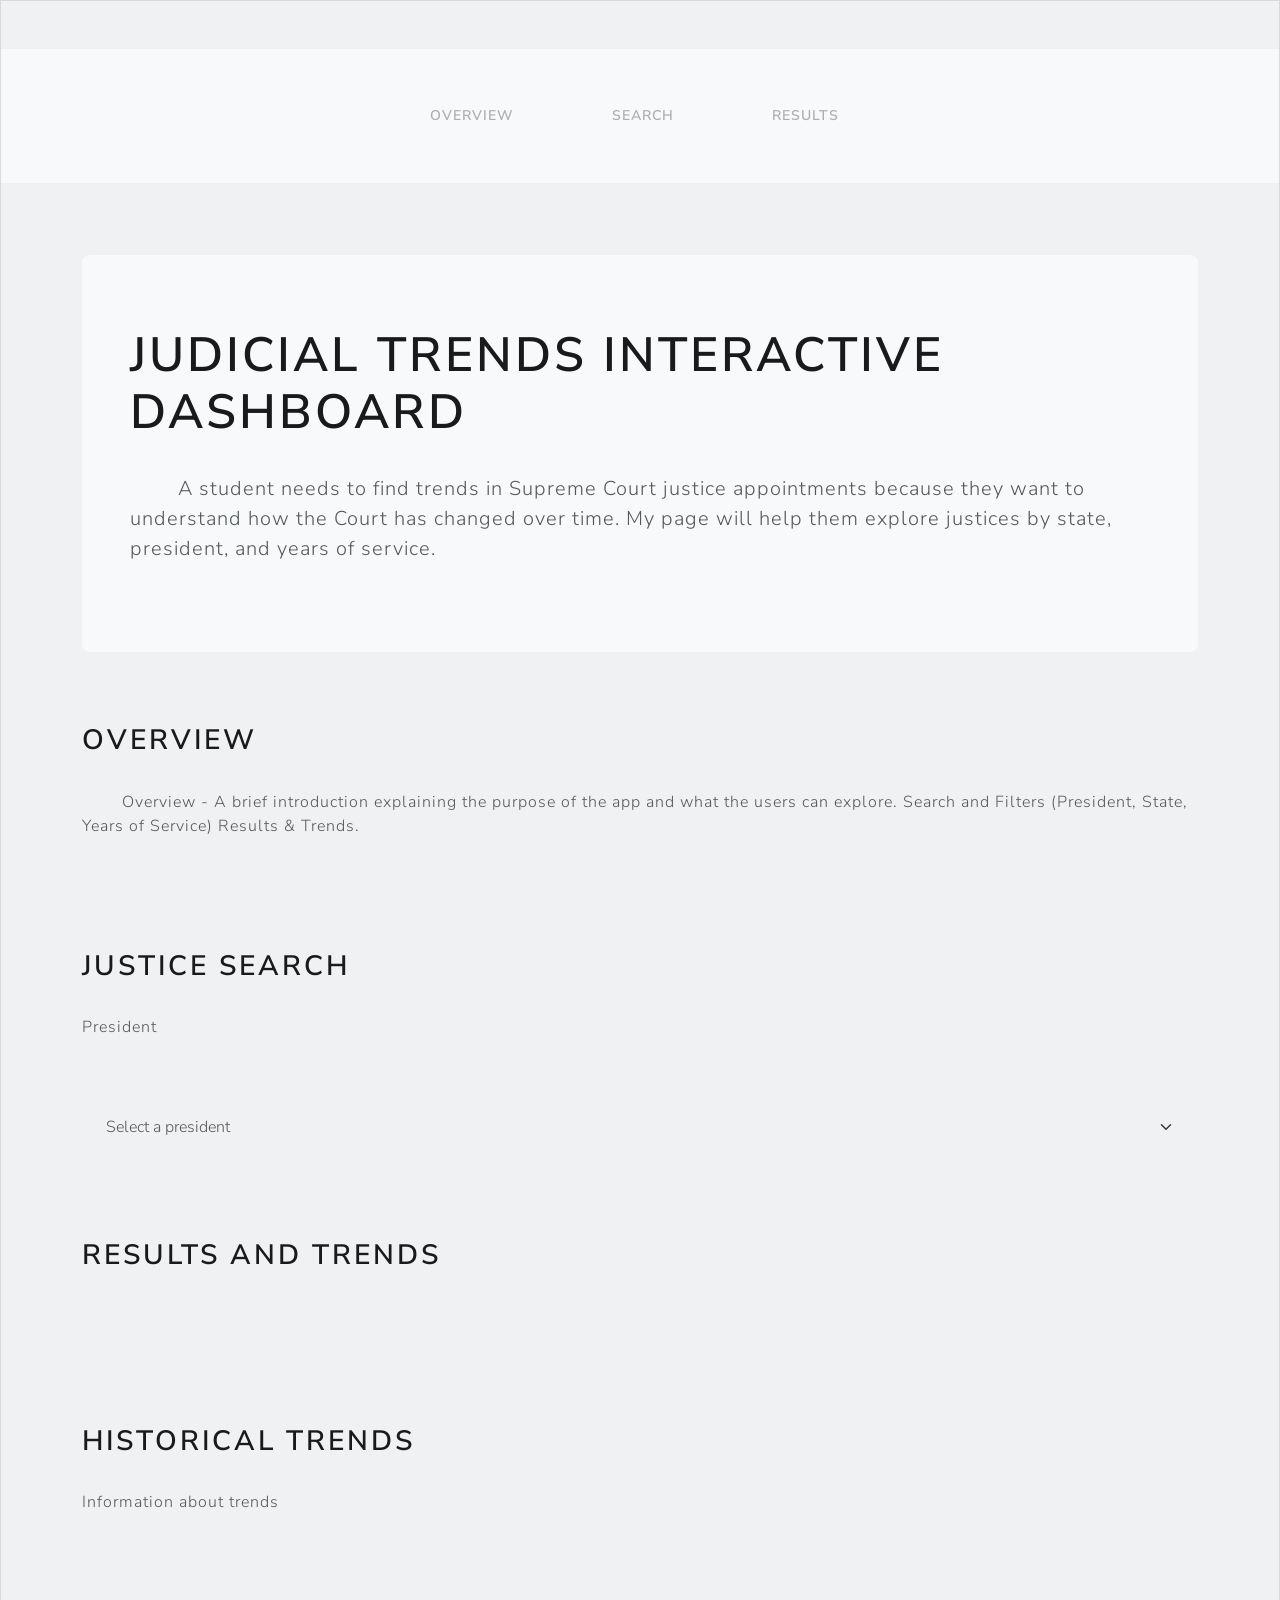
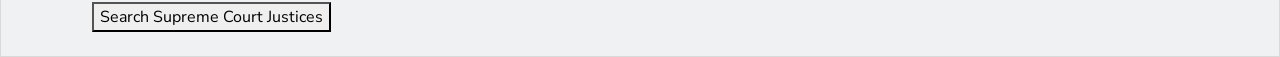
==== index.index.html @ 9c90aeda "add refreshed JavaScript/HTML" ====
﻿<!DOCTYPE html>
<html lang="en">
<head>
<meta charset="utf-8">
<meta name="viewport" content="width=device-width, initial-scale=1">

<title>Judicial Trends Interactive Dashboard: Search Supreme Court Justices</title>
<link rel="stylesheet" href="css/bootstrap.min.css">
</head>
<body class="bg-light">
  <header>
    <nav class="navbar navbar-expand-lg bg-body-tertiary">
    <div class="container">
      <section id="links">
        <ul class="navbar-nav ms-auto">
          <li class="nav-item"><a class="nav-link" href="#overview">Overview</a></li>
          <li class="nav-item"><a class="nav-link" href="#search">Search</a></li>
          <li class="nav-item"><a class="nav-link" href="page-2.html">Results</a></li>
        </ul>
      </section>
    </div>
    </nav>
  </header>

  <main class="container">
    <div class="p-5 mb-4 bg-body-tertiary rounded-3">
      <h1 class="display-5 fw-bold">Judicial Trends Interactive Dashboard</h1>
      <p class="fs-4">
        A student needs to find trends in Supreme Court justice appointments because they want to understand how the Court has changed over time. My page will help them explore justices by state, president, and years of service.
      </p>
    </div>



    <section id="overview" class="mb-5">
      <h2 class="fw-bold">Overview</h2>
      <p>
        Overview - A brief introduction explaining the purpose of the app and what the users can explore. Search and Filters (President, State, Years of Service) Results & Trends.
      </p>
    </section>





    <h2 class="fw-bold">Justice Search</h2>
    <p>President</p>

<!-- President Select Choice Menu -->
    <div class="mb-3">
      <select id="president-select" class="form-select">
        <option value="">Select a president</option>
        <option value="Washington">George Washington</option>
        <option value="Lincoln">Abraham Lincoln</option>
        <option value="FDR">Franklin D. Roosevelt</option>
        <option value="Reagan">Ronald Reagan</option>
        <option value="Richard Nixon">Richard Nixon</option>
        <option value="Trump">Donald Trump</option>
      </select>
    </div>

<!-- Result Display -->
  <section id="results" class="mb-5">
    <h2 class="fw-bold">Results and Trends</h2>
    <div id="results-list"></div>
  </section>



  <section id="historical-trends" class="mb-5">
    <h2 class="fw-bold">Historical Trends</h2>
    <p id="trends">Information about trends</p>
  </section>

  <button id="justice-name-button">Search Supreme Court Justices</button>

  </section>
</main>

  <script src="script.script.js"></script>
</body>
</html>
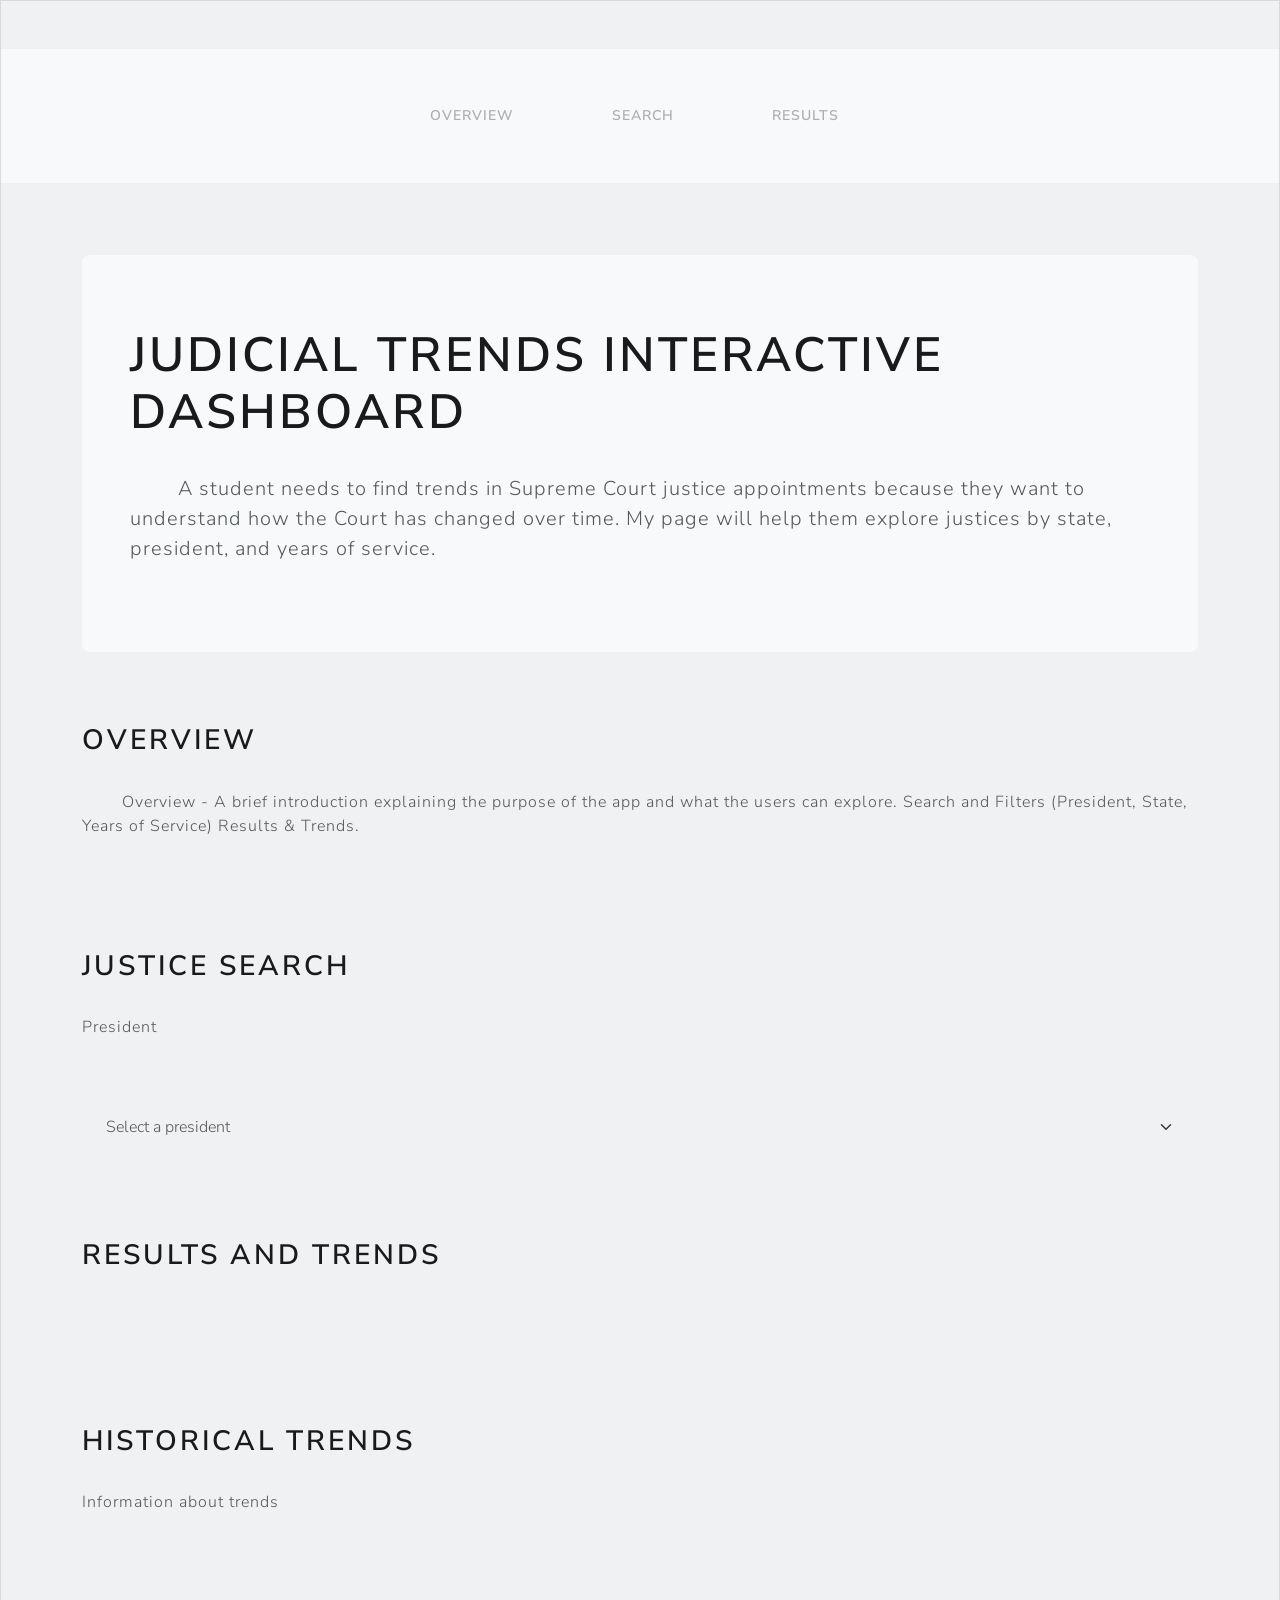
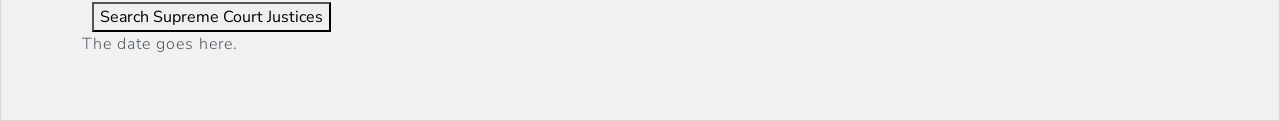
==== commit 0b76f890: "add date" ====
--- a/index.index.html
+++ b/index.index.html
@@ -15,7 +15,7 @@
         <ul class="navbar-nav ms-auto">
           <li class="nav-item"><a class="nav-link" href="#overview">Overview</a></li>
           <li class="nav-item"><a class="nav-link" href="#search">Search</a></li>
-          <li class="nav-item"><a class="nav-link" href="page-2.html">Results</a></li>
+          <li class="nav-item"><a class="nav-link" href="#results">Results</a></li>
         </ul>
       </section>
     </div>
@@ -46,7 +46,7 @@
     <h2 class="fw-bold">Justice Search</h2>
     <p>President</p>
 
-<!-- President Select Choice Menu -->
+
     <div class="mb-3">
       <select id="president-select" class="form-select">
         <option value="">Select a president</option>
@@ -59,7 +59,7 @@
       </select>
     </div>
 
-<!-- Result Display -->
+
   <section id="results" class="mb-5">
     <h2 class="fw-bold">Results and Trends</h2>
     <div id="results-list"></div>
@@ -73,7 +73,9 @@
   </section>
 
   <button id="justice-name-button">Search Supreme Court Justices</button>
-
+   <p id="greeting-1" greeting.textContent=now.getHours();>The date goes here.</p>
+   <p id="stamp-1" stamp.textContent=now.toDateString();></p>
+   
   </section>
 </main>
 
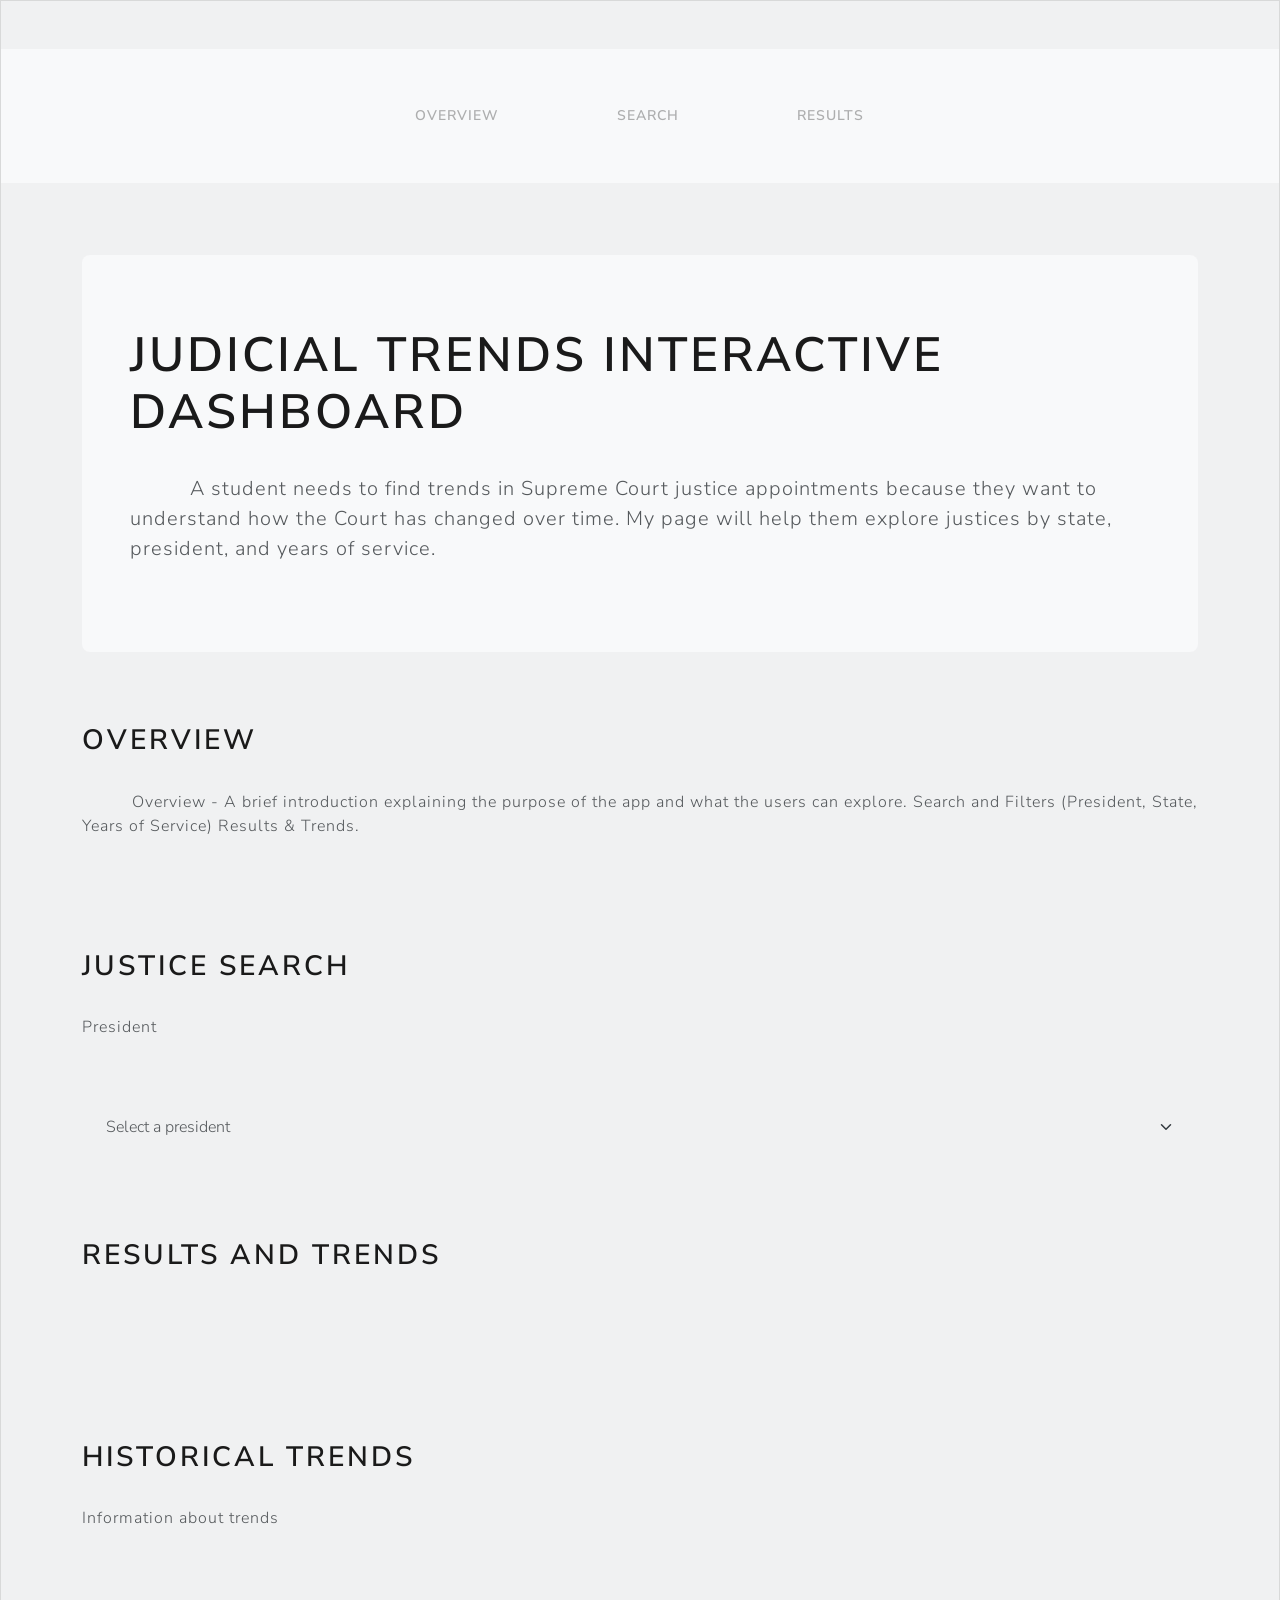
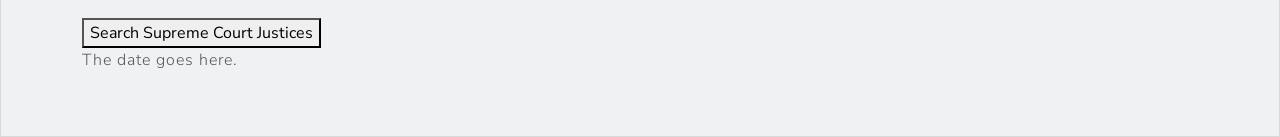
==== commit 90b30b03: "add parameter" ====
--- a/index.index.html
+++ b/index.index.html
@@ -1,84 +1,94 @@
 ﻿<!DOCTYPE html>
 <html lang="en">
-<head>
-<meta charset="utf-8">
-<meta name="viewport" content="width=device-width, initial-scale=1">
+  <head>
+    <meta charset="utf-8">
+    <meta name="viewport" content="width=device-width, initial-scale=1">
 
-<title>Judicial Trends Interactive Dashboard: Search Supreme Court Justices</title>
-<link rel="stylesheet" href="css/bootstrap.min.css">
-</head>
-<body class="bg-light">
-  <header>
-    <nav class="navbar navbar-expand-lg bg-body-tertiary">
-    <div class="container">
-      <section id="links">
-        <ul class="navbar-nav ms-auto">
-          <li class="nav-item"><a class="nav-link" href="#overview">Overview</a></li>
-          <li class="nav-item"><a class="nav-link" href="#search">Search</a></li>
-          <li class="nav-item"><a class="nav-link" href="#results">Results</a></li>
-        </ul>
-      </section>
-    </div>
-    </nav>
-  </header>
+    <title>Judicial Trends Interactive Dashboard: Search Supreme Court Justices</title>
+    <link rel="stylesheet" href="css/bootstrap.min.css">
+  </head>
 
-  <main class="container">
-    <div class="p-5 mb-4 bg-body-tertiary rounded-3">
-      <h1 class="display-5 fw-bold">Judicial Trends Interactive Dashboard</h1>
-      <p class="fs-4">
-        A student needs to find trends in Supreme Court justice appointments because they want to understand how the Court has changed over time. My page will help them explore justices by state, president, and years of service.
-      </p>
-    </div>
+  <body class="bg-light">
+    <header>
+      <nav class="navbar navbar-expand-lg bg-body-tertiary">
+        <div class="container">
+		
 
 
 
-    <section id="overview" class="mb-5">
-      <h2 class="fw-bold">Overview</h2>
-      <p>
-        Overview - A brief introduction explaining the purpose of the app and what the users can explore. Search and Filters (President, State, Years of Service) Results & Trends.
-      </p>
-    </section>
+          <section id="links">
+            <ul class="navbar-nav ms-auto">
+              <li class="nav-item"><a class="nav-link" href="#overview">Overview</a></li>
+              <li class="nav-item"><a class="nav-link" href="#search">Search</a></li>
+              <li class="nav-item"><a class="nav-link" href="results">Results</a></li>
+            </ul>
+          </section>
+        </div>
+      </nav>
+    </header>
+
+    <main class="container">
+      <div class="p-5 mb-4 bg-body-tertiary rounded-3">
+        <h1 class="display-5 fw-bold">Judicial Trends Interactive Dashboard</h1>
+        <p class="fs-4">
+          A student needs to find trends in Supreme Court justice appointments because they want to understand how the Court has changed over time. My page will help them explore justices by state, president, and years of service.
+        </p>
+      </div>
+
+
+
+      <section id="overview" class="mb-5">
+        <h2 class="fw-bold">Overview</h2>
+        <p>
+          Overview - A brief introduction explaining the purpose of the app and what the users can explore. Search and Filters (President, State, Years of Service) Results & Trends.
+        </p>
+      </section>
+	
+	
+
+ <h2 class="fw-bold">Justice Search</h2>
+        <p>President</p>
 
 
 
 
 
-    <h2 class="fw-bold">Justice Search</h2>
-    <p>President</p>
-
-
-    <div class="mb-3">
-      <select id="president-select" class="form-select">
-        <option value="">Select a president</option>
-        <option value="Washington">George Washington</option>
-        <option value="Lincoln">Abraham Lincoln</option>
-        <option value="FDR">Franklin D. Roosevelt</option>
-        <option value="Reagan">Ronald Reagan</option>
-        <option value="Richard Nixon">Richard Nixon</option>
-        <option value="Trump">Donald Trump</option>
-      </select>
-    </div>
-
-
-  <section id="results" class="mb-5">
-    <h2 class="fw-bold">Results and Trends</h2>
-    <div id="results-list"></div>
-  </section>
 
 
 
-  <section id="historical-trends" class="mb-5">
-    <h2 class="fw-bold">Historical Trends</h2>
-    <p id="trends">Information about trends</p>
-  </section>
 
-  <button id="justice-name-button">Search Supreme Court Justices</button>
-   <p id="greeting-1" greeting.textContent=now.getHours();>The date goes here.</p>
-   <p id="stamp-1" stamp.textContent=now.toDateString();></p>
-   
-  </section>
-</main>
+        <div class="mb-3">
+          <select id="president-select" class="form-select">
+            <option value="">Select a president</option>
+            <option value="Washington">George Washington</option>
+            <option value="Lincoln">Abraham Lincoln</option>
+            <option value="FDR">Franklin D. Roosevelt</option>
+            <option value="Reagan">Ronald Reagan</option>
+            <option value="Richard Nixon">Richard Nixon</option>
+            <option value="Trump">Donald Trump</option>
+          </select>
+        </div>
 
-  <script src="script.script.js"></script>
-</body>
+      <section id="results" class="mb-5">
+        <h2 class="fw-bold">Results and Trends</h2>
+        <p id="results-list"></p>
+      </section>
+
+
+
+      <section id="historical-trends" class="mb-5">
+        <h2 class="fw-bold">Historical Trends</h2>
+        <p id="trends">Information about trends</p>
+      </section>
+
+	  <button id="justice-name-button">Search Supreme Court Justices</button>
+	  <p id="greeting-1" greeting.textContent=now.getHours();>The date goes here.</p>
+	  <p id="stamp-1" stamp.textContent=now.toDateString();></p>
+
+
+      </section>
+    </main>
+
+    <script src="script.script.js"></script>
+  </body>
 </html>
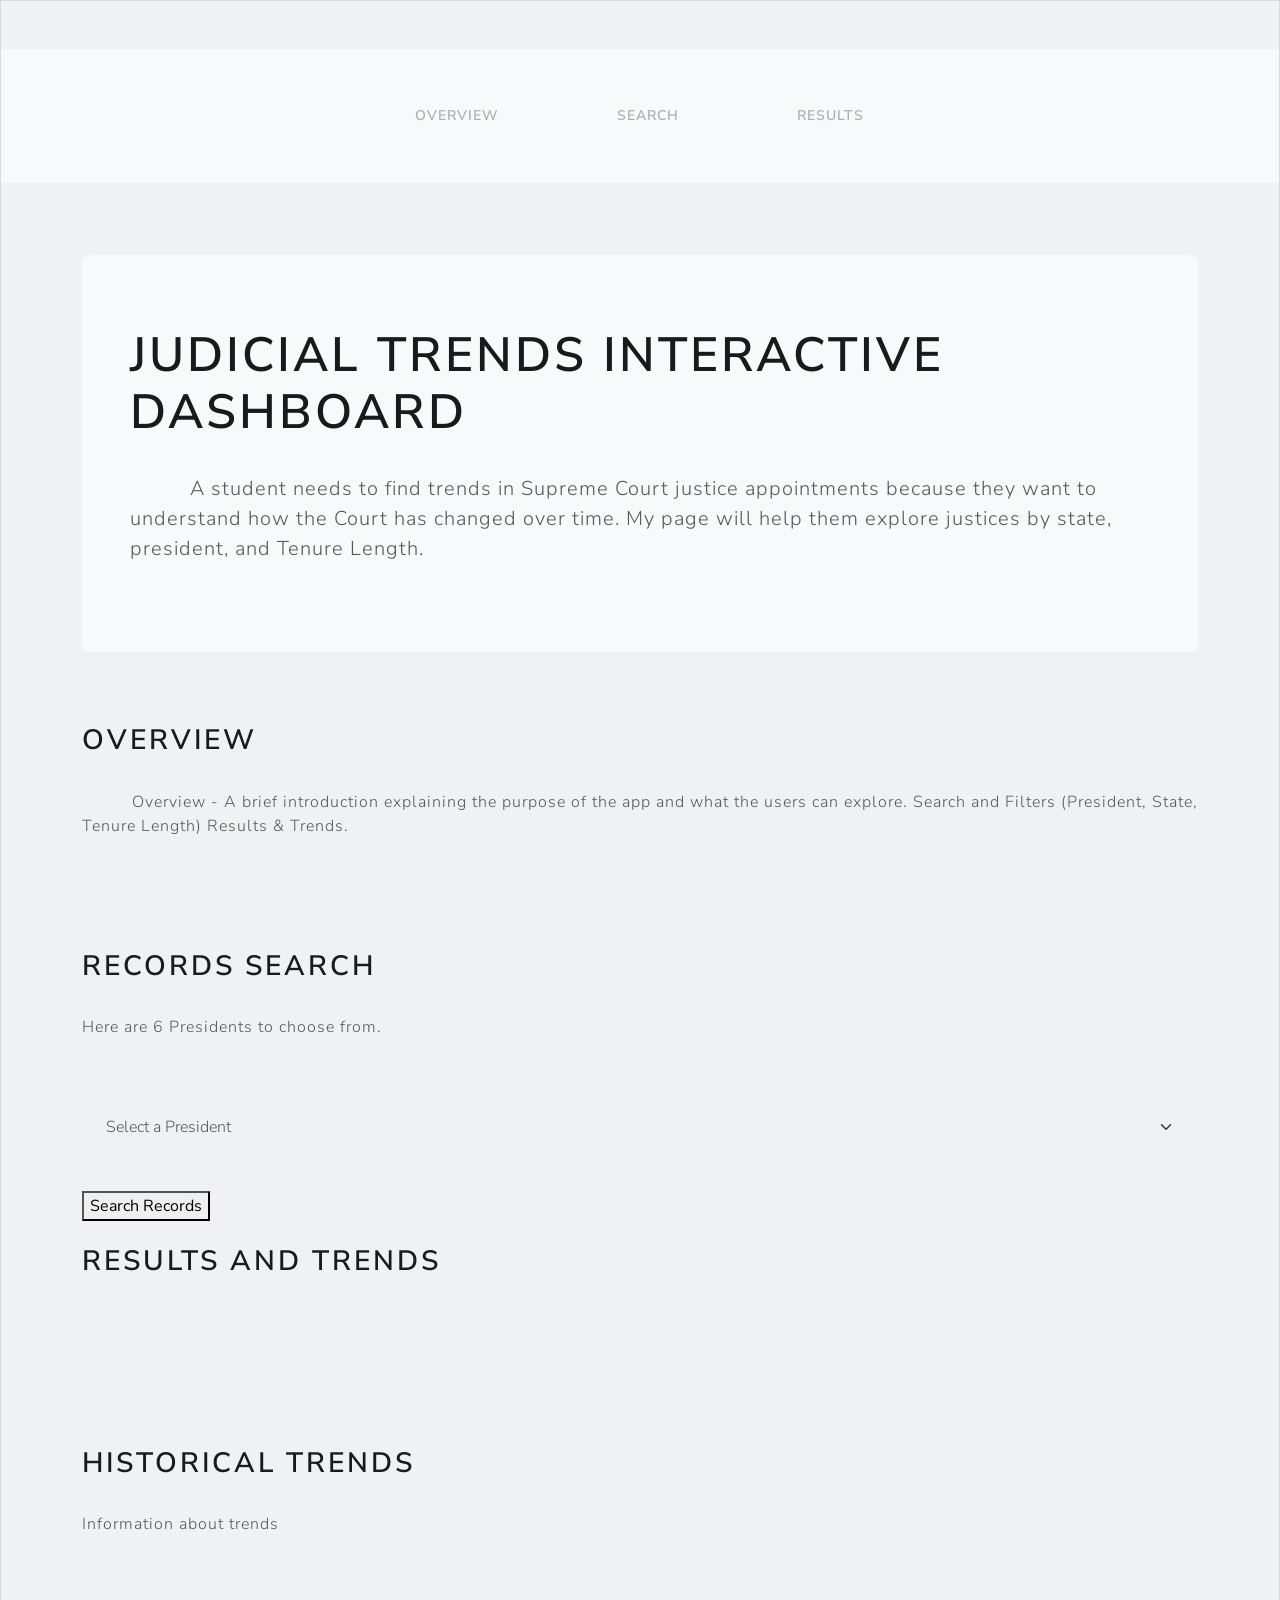
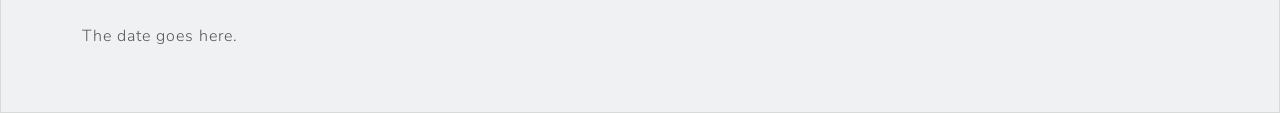
==== commit 8c68343d: "Add showRecord, refresh HTML" ====
--- a/index.index.html
+++ b/index.index.html
@@ -13,14 +13,11 @@
       <nav class="navbar navbar-expand-lg bg-body-tertiary">
         <div class="container">
 		
-
-
-
           <section id="links">
             <ul class="navbar-nav ms-auto">
               <li class="nav-item"><a class="nav-link" href="#overview">Overview</a></li>
               <li class="nav-item"><a class="nav-link" href="#search">Search</a></li>
-              <li class="nav-item"><a class="nav-link" href="results">Results</a></li>
+              <li class="nav-item"><a class="nav-link" href="#results">Results</a></li>
             </ul>
           </section>
         </div>
@@ -31,35 +28,23 @@
       <div class="p-5 mb-4 bg-body-tertiary rounded-3">
         <h1 class="display-5 fw-bold">Judicial Trends Interactive Dashboard</h1>
         <p class="fs-4">
-          A student needs to find trends in Supreme Court justice appointments because they want to understand how the Court has changed over time. My page will help them explore justices by state, president, and years of service.
+          A student needs to find trends in Supreme Court justice appointments because they want to understand how the Court has changed over time. My page will help them explore justices by state, president, and Tenure Length.
         </p>
       </div>
-
-
 
       <section id="overview" class="mb-5">
         <h2 class="fw-bold">Overview</h2>
         <p>
-          Overview - A brief introduction explaining the purpose of the app and what the users can explore. Search and Filters (President, State, Years of Service) Results & Trends.
+          Overview - A brief introduction explaining the purpose of the app and what the users can explore. Search and Filters (President, State, Tenure Length) Results & Trends.
         </p>
       </section>
 	
-	
-
- <h2 class="fw-bold">Justice Search</h2>
-        <p>President</p>
-
-
-
-
-
-
-
-
+ <h2 class="fw-bold">Records Search</h2>
+        <p>Here are 6 Presidents to choose from.</p>
 
         <div class="mb-3">
           <select id="president-select" class="form-select">
-            <option value="">Select a president</option>
+            <option value="">Select a President</option>
             <option value="Washington">George Washington</option>
             <option value="Lincoln">Abraham Lincoln</option>
             <option value="FDR">Franklin D. Roosevelt</option>
@@ -69,22 +54,51 @@
           </select>
         </div>
 
+	  <button id="Records-button">Search Records</button>
+	  
+ <!-- <h2 class="fw-bold">State Search</h2> 
+		<p>Here are 6 States to choose from.</p>
+		
+		<div class="mb-3">
+		  <select id="state-select" class="form-select">
+			<option value="">Select a State</option>
+			<option value=""></option>
+			<option value=""></option>
+			<option value=""></option>
+			<option value=""></option>
+			<option value=""></option>
+			<option value=""></option>
+		  </select>
+		</div>
+
+	  <button id="state-search-button">Search State</button>
+ <h2 class="fw-bold"</h2>
+		<p>Here are 6 Tenure Length</p>															 
+		 <div>
+		  <select>
+			  <option value=""</option>
+			  <option value=""</option>
+			  <option value=""</option>
+			  <option value=""</option>
+			  <option value=""</option>
+			  <option value=""</option>
+		 </div>
+		</select>-->
+		  
+	  
       <section id="results" class="mb-5">
         <h2 class="fw-bold">Results and Trends</h2>
         <p id="results-list"></p>
       </section>
-
-
 
       <section id="historical-trends" class="mb-5">
         <h2 class="fw-bold">Historical Trends</h2>
         <p id="trends">Information about trends</p>
       </section>
 
-	  <button id="justice-name-button">Search Supreme Court Justices</button>
+	  <!-- <button id="justice-name-button">Search Supreme Court Justices</button> -->
 	  <p id="greeting-1" greeting.textContent=now.getHours();>The date goes here.</p>
 	  <p id="stamp-1" stamp.textContent=now.toDateString();></p>
-
 
       </section>
     </main>
